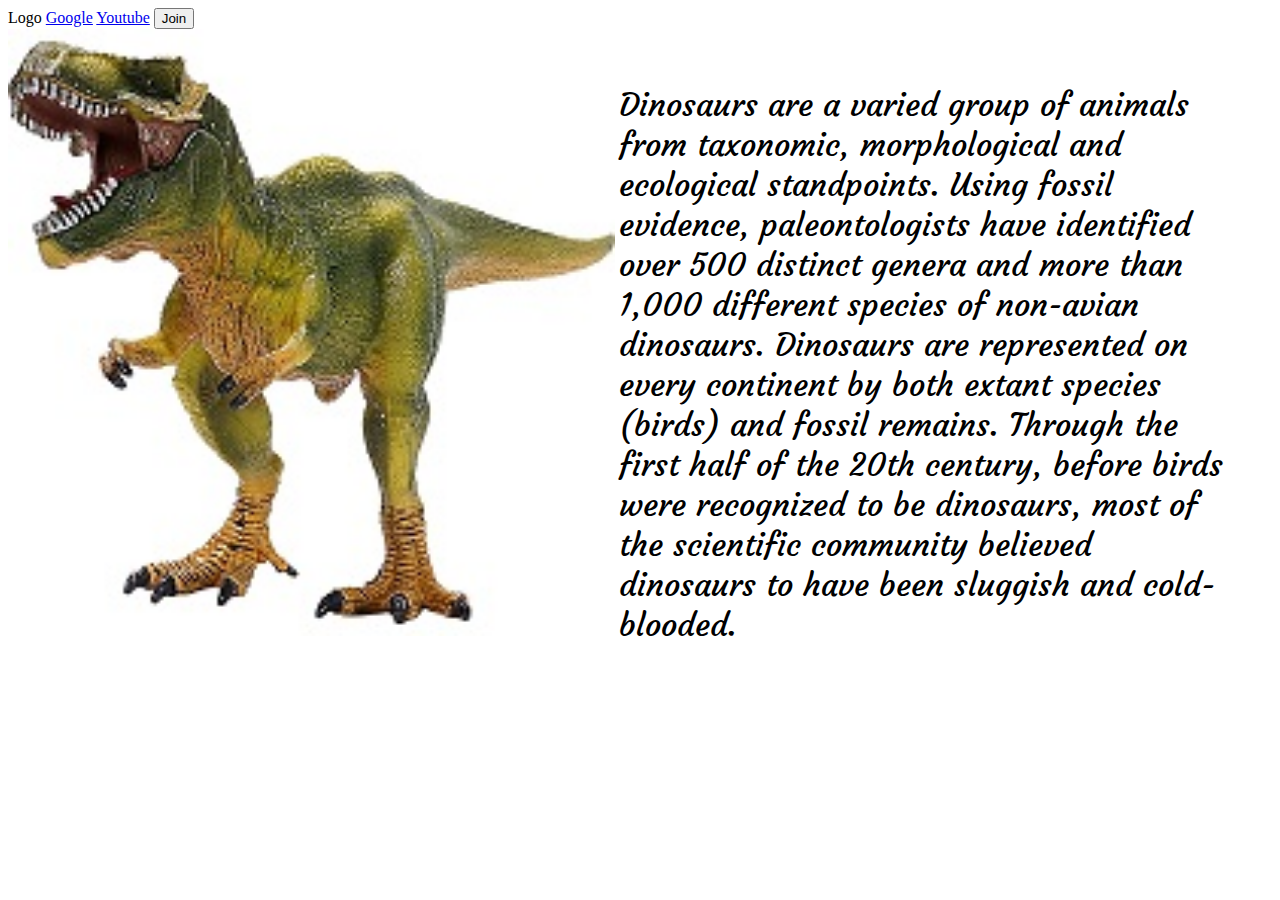
==== week_06/index.html @ 3b6fff77 "week 06" ====
<!DOCTYPE html>
<html lang="en">
<head>
    <meta charset="UTF-8">
    <meta name="viewport" content="width=device-width, initial-scale=1.0">
    <meta http-equiv="X-UA-Compatible" content="ie=edge">

    <link href="https://fonts.googleapis.com/css?family=Courgette&display=swap" rel="stylesheet">

    <title>Manusia setengah Dino</title>
</head>
<body>

    <div class="header">
        Logo
        <a href="http://www.google.com">Google</a>
        <a href="http://www.youtube.com">Youtube</a>
        <button>Join</button>
    </div>

    <div class="main-profile">
        <div style="width:48%;display: inline-block">
            <img src="./dino1.jpg"
                style="width:100%">
                
        </div>
        <div style="width:48%;display: inline-block;font-size: 2em;font-family: 'Courgette', cursive;
        ">
                Dinosaurs are a varied group of animals from taxonomic, morphological and ecological standpoints. Using fossil evidence, paleontologists have identified over 500 distinct genera and more than 1,000 different species of non-avian dinosaurs. Dinosaurs are represented on every continent by both extant species (birds) and fossil remains. Through the first half of the 20th century, before birds were recognized to be dinosaurs, most of the scientific community believed dinosaurs to have been sluggish and cold-blooded.
        </div>
    </div>
    
</body>
</html>
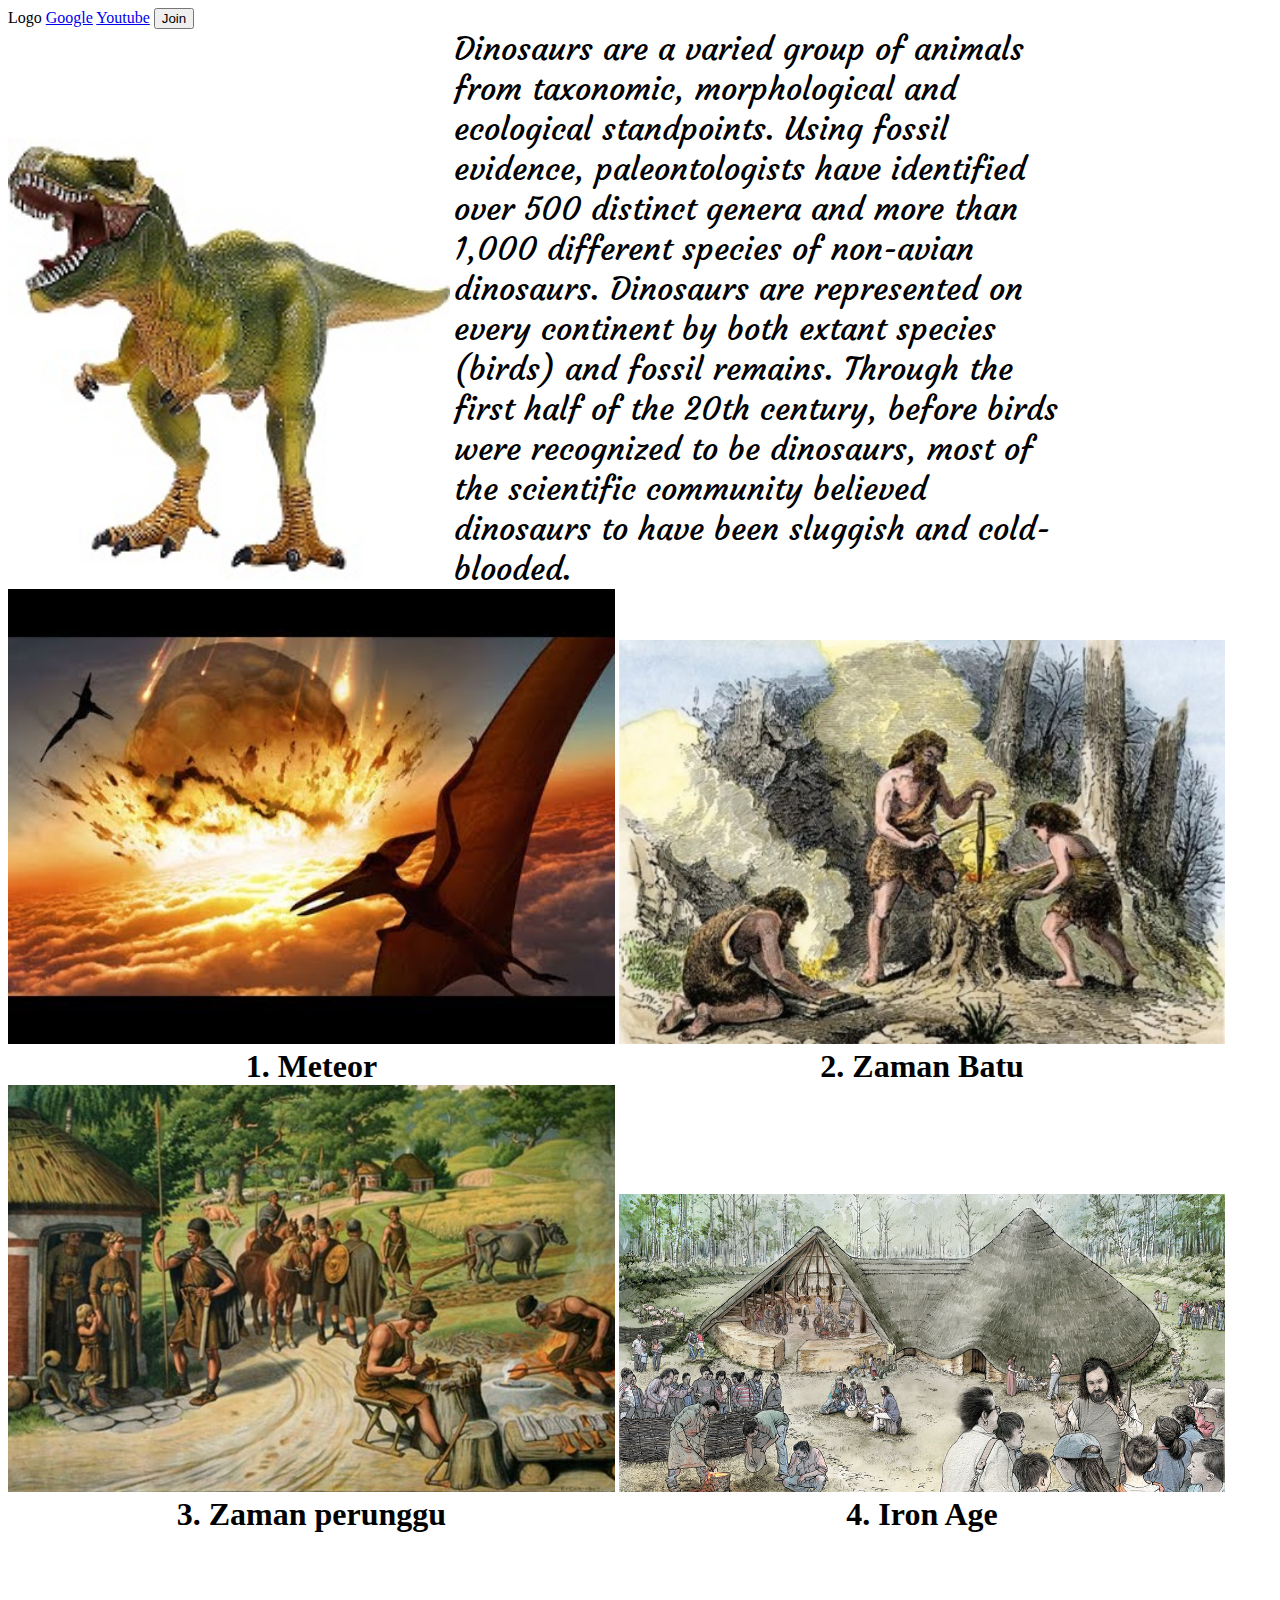
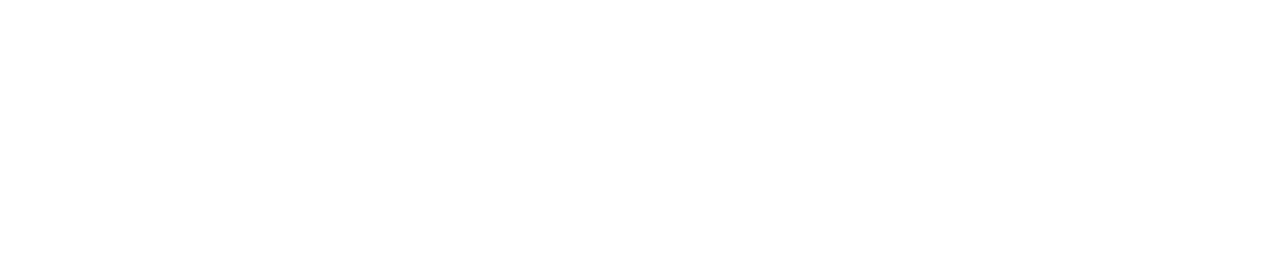
==== commit c2928b6b: "update css" ====
--- a/week_06/index.html
+++ b/week_06/index.html
@@ -1,14 +1,17 @@
 <!DOCTYPE html>
 <html lang="en">
+
 <head>
     <meta charset="UTF-8">
     <meta name="viewport" content="width=device-width, initial-scale=1.0">
     <meta http-equiv="X-UA-Compatible" content="ie=edge">
+    <link href="https://fonts.googleapis.com/css?family=Courgette&display=swap" rel="stylesheet">
 
-    <link href="https://fonts.googleapis.com/css?family=Courgette&display=swap" rel="stylesheet">
+    <link rel="stylesheet" href="style.css">
 
     <title>Manusia setengah Dino</title>
 </head>
+
 <body>
 
     <div class="header">
@@ -19,16 +22,66 @@
     </div>
 
     <div class="main-profile">
-        <div style="width:48%;display: inline-block">
-            <img src="./dino1.jpg"
-                style="width:100%">
-                
+        <div style="width:35%;display: inline-block">
+            <img src="./dino1.jpg" style="width:100%">
+
         </div>
         <div style="width:48%;display: inline-block;font-size: 2em;font-family: 'Courgette', cursive;
         ">
-                Dinosaurs are a varied group of animals from taxonomic, morphological and ecological standpoints. Using fossil evidence, paleontologists have identified over 500 distinct genera and more than 1,000 different species of non-avian dinosaurs. Dinosaurs are represented on every continent by both extant species (birds) and fossil remains. Through the first half of the 20th century, before birds were recognized to be dinosaurs, most of the scientific community believed dinosaurs to have been sluggish and cold-blooded.
+            Dinosaurs are a varied group of animals from taxonomic, morphological and ecological standpoints. Using
+            fossil evidence, paleontologists have identified over 500 distinct genera and more than 1,000 different
+            species of non-avian dinosaurs. Dinosaurs are represented on every continent by both extant species (birds)
+            and fossil remains. Through the first half of the 20th century, before birds were recognized to be
+            dinosaurs, most of the scientific community believed dinosaurs to have been sluggish and cold-blooded.
         </div>
-    </div>
-    
+
+
+        <div>
+            <div style="
+                width:48%;
+                display: inline-block;">
+                <img style="width: 100%" src="./images/meteor.jpg" alt="">
+                <div style="font-size: 2em; text-align:center; font-weight: bolder;
+                ">1. Meteor</div>
+            </div>
+
+            <div style="
+                width: 48%;
+                display: inline-block;">
+                <img style="width: 100%" src="./images/zaman batu.jpg" alt="">
+                <div style="
+                    font-size: 2em;    
+                    text-align: center;
+                    font-weight: bolder;
+                    ">2. Zaman Batu</div>
+            </div>
+
+            <div style="
+                width: 48%;
+                display: inline-block;">
+                <img style="width:100%" src="./images/bronze age.jpg" alt="">
+                <div style="
+                    font-size: 2em; 
+                    text-align: center; 
+                    font-weight: bolder 
+                    ">3. Zaman perunggu</div>
+            </div>
+
+            <div style="
+                width: 48%; 
+                display:inline-block;">
+                <img style="width: 100%" src="./images/iro age2.jpg" alt="">
+                <div style="
+                    font-size: 2em; 
+                    text-align:center; 
+                    font-weight:bolder
+                    ">4. Iron Age</div>
+            </div>
+
+            <iframe width="560" height="315" src="https://www.youtube.com/embed/4rT21iXjxkg" frameborder="0"
+                allow="accelerometer; autoplay; encrypted-media; gyroscope; picture-in-picture"
+                allowfullscreen></iframe>
+
 </body>
+
 </html>--- a/week_06/style.css
+++ b/week_06/style.css
@@ -0,0 +1,3 @@
+.gallery{
+    
+}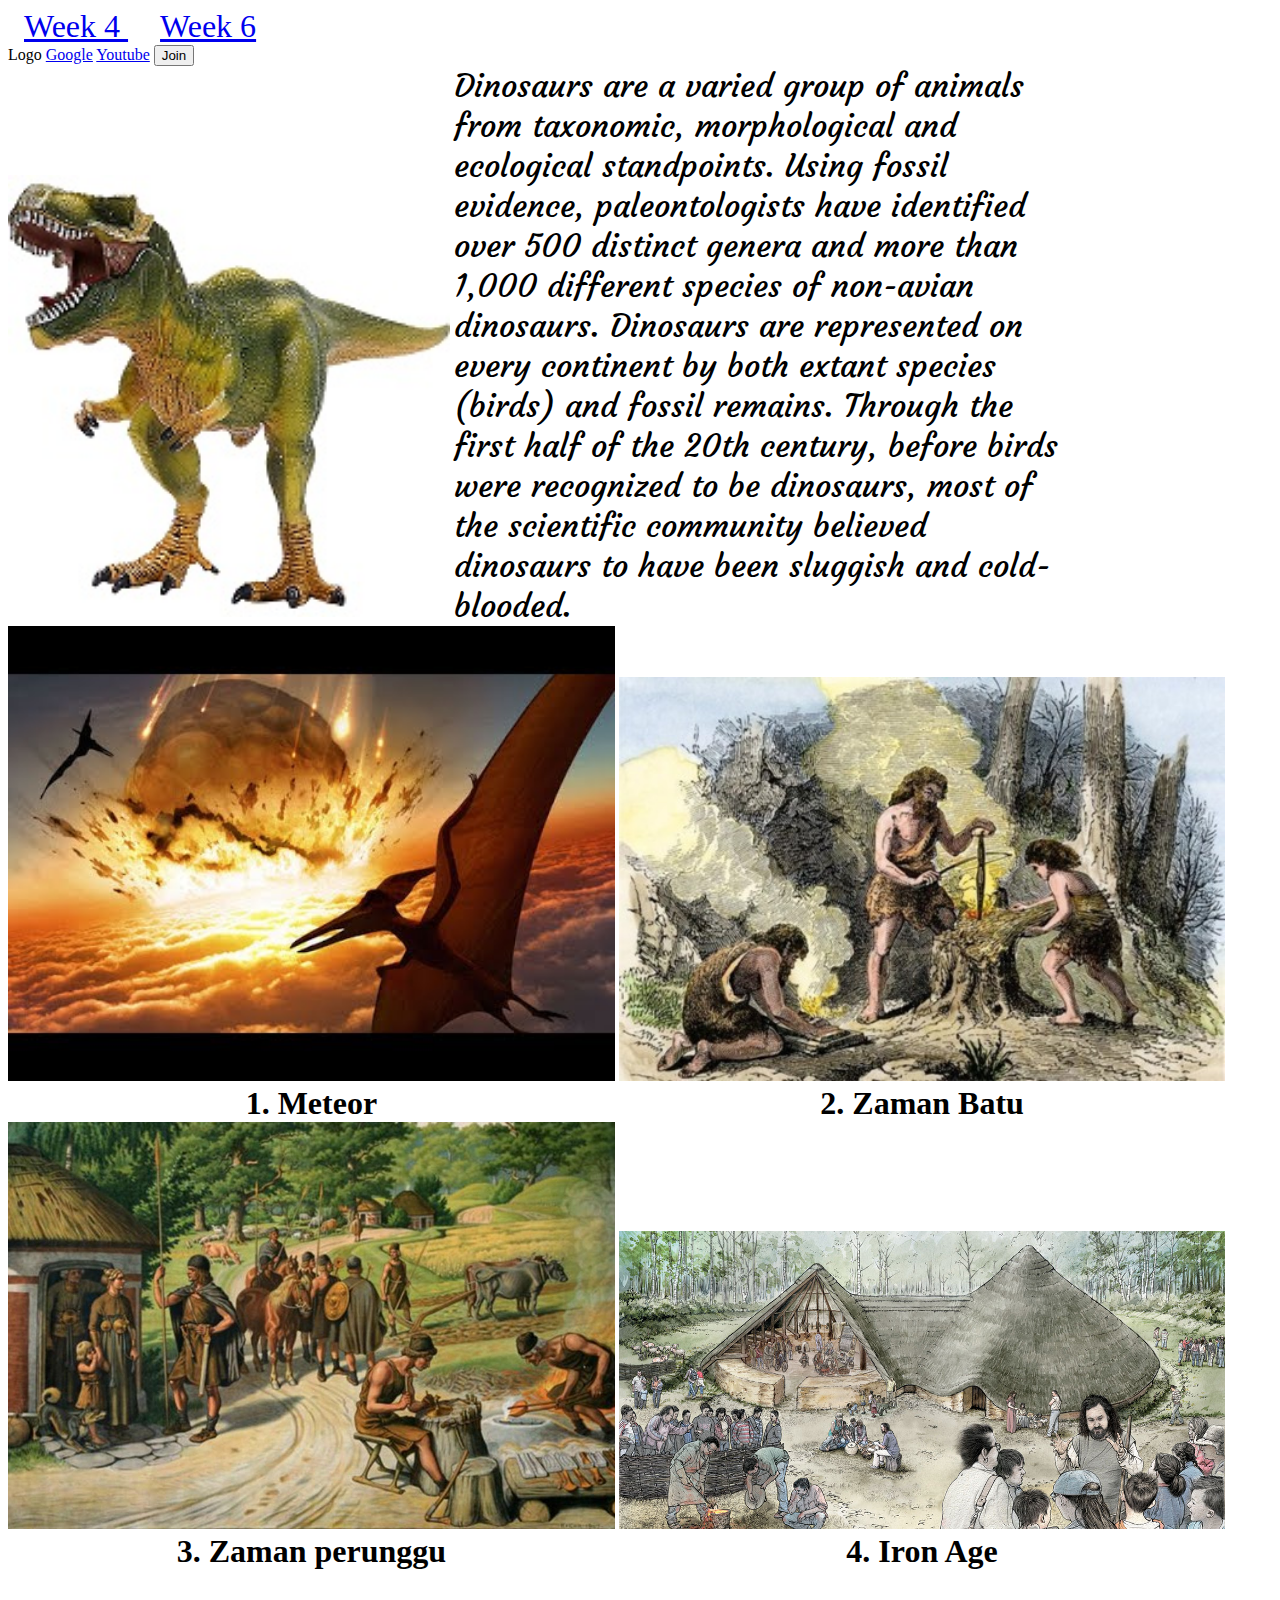
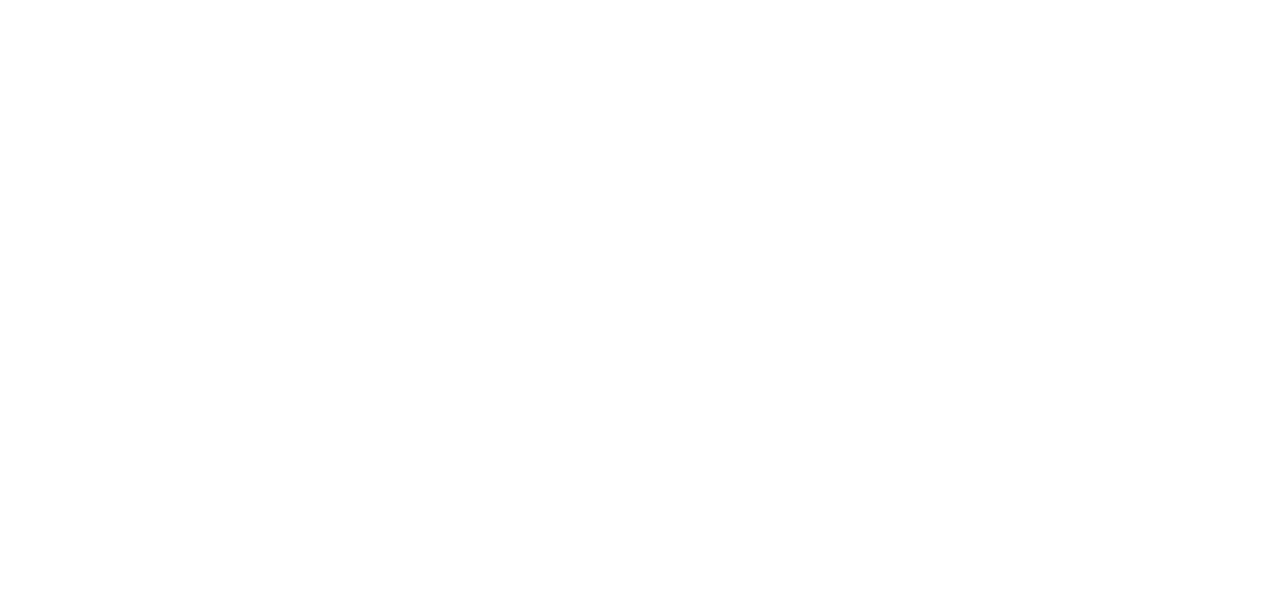
==== commit c1f664b3: "week_10" ====
--- a/week_06/index.html
+++ b/week_06/index.html
@@ -13,6 +13,14 @@
 </head>
 
 <body>
+    <a href="./../week_04/"
+        style="font-size: 2em; margin: auto 0.5em;">
+        Week 4
+    </a>
+    <a href="./week_06"
+        style="font-size: 2em; margin: auto 0.5em;">
+        Week 6
+    </a>
 
     <div class="header">
         Logo
@@ -81,6 +89,12 @@
             <iframe width="560" height="315" src="https://www.youtube.com/embed/4rT21iXjxkg" frameborder="0"
                 allow="accelerometer; autoplay; encrypted-media; gyroscope; picture-in-picture"
                 allowfullscreen></iframe>
+            <iframe width="560" height="315" src="https://www.youtube.com/embed/mLQiz30lfZM" frameborder="0" 
+                allow="accelerometer; autoplay; encrypted-media; gyroscope; picture-in-picture" 
+                allowfullscreen></iframe>
+            <iframe width="560" height="315" src="https://www.youtube.com/embed/KkMP328eU5Q" frameborder="0" 
+                allow="accelerometer; autoplay; encrypted-media; gyroscope; picture-in-picture" 
+                allowfullscreen></iframe>
 
 </body>
 
